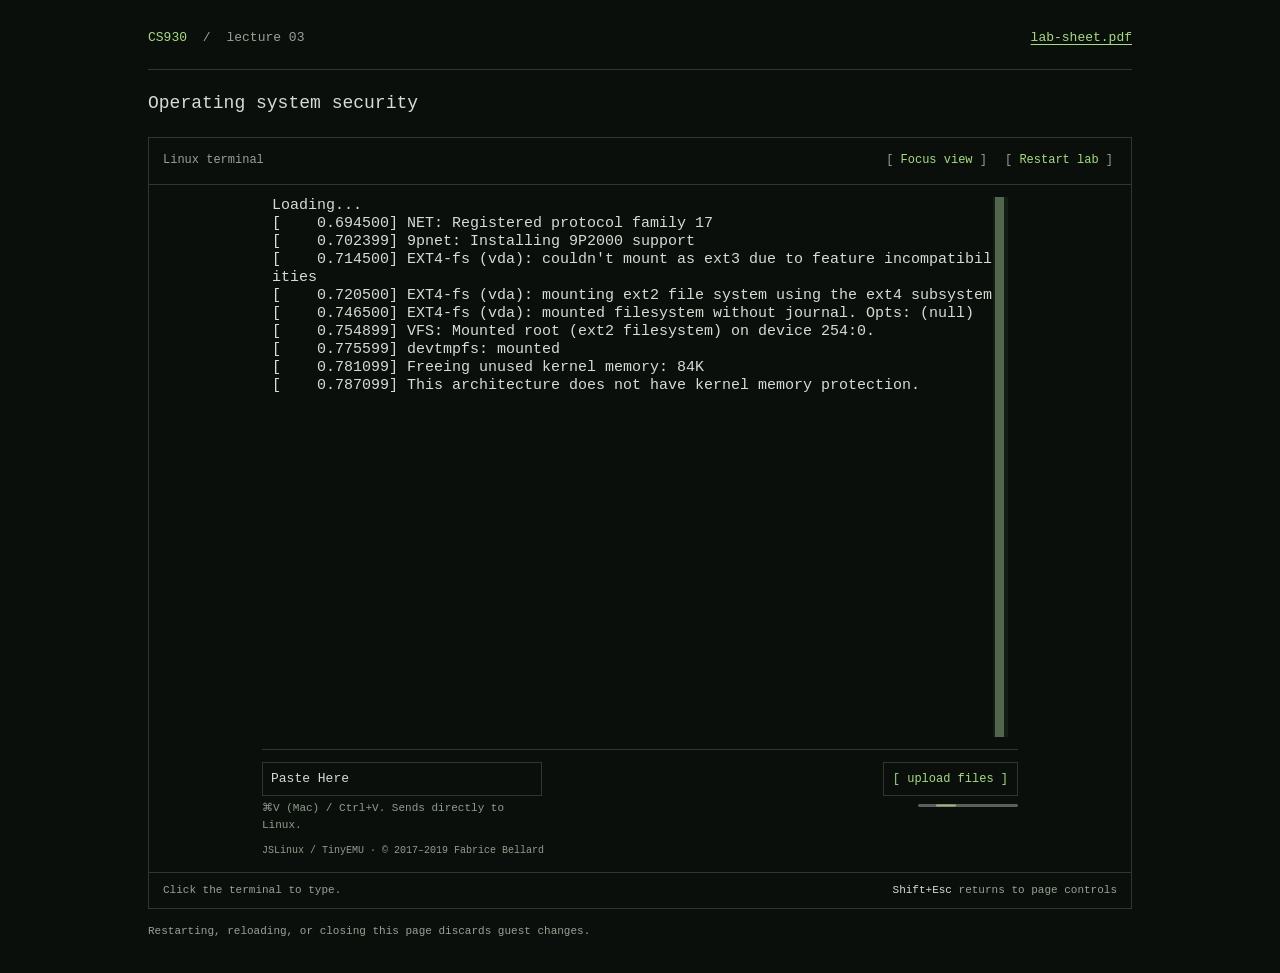
==== labs/lecture-03/index.html @ 2879a1a5 "update" ====
<!doctype html>
<html lang="en">
<head>
  <meta charset="utf-8">
  <meta name="viewport" content="width=device-width, initial-scale=1">
  <meta name="theme-color" content="#0b0f0c">
  <title>CS930 / Lecture 03 lab</title>
  <link rel="stylesheet" href="assets/lab-11d34b2236f4.css">
</head>
<body>
  <a class="skip-link" href="#terminal">Skip to terminal</a>
  <div class="page-shell">
    <header class="site-header">
      <p class="course-id"><strong>CS930</strong> <span aria-hidden="true">/</span> lecture 03</p>
      <nav aria-label="Lab materials">
        <a href="lab-sheet.pdf" target="_blank" rel="noopener">lab-sheet.pdf</a>
      </nav>
    </header>

    <main>
      <div class="intro">
        <h1>Operating system security</h1>
      </div>

      <section id="terminal" class="terminal-panel" aria-labelledby="terminal-heading" tabindex="-1">
        <div class="terminal-toolbar">
          <h2 id="terminal-heading">Linux terminal</h2>
          <div class="terminal-actions">
            <button id="focus-view" type="button" aria-pressed="false" aria-controls="terminal"><span id="focus-label">Focus view</span></button>
            <button id="restart-lab" type="button">Restart lab</button>
          </div>
        </div>
        <noscript><p class="notice">Enable JavaScript to run Linux.</p></noscript>
        <div class="terminal-viewport" role="region" aria-label="Linux terminal; scroll sideways on a narrow screen" tabindex="0">
          <iframe id="lab-runtime" src="runtime/index.html?cpu=riscv64&amp;url=root-riscv64.cfg&amp;net_url=" title="Lecture 3 Linux guest terminal" height="780" allow="clipboard-read; clipboard-write"></iframe>
        </div>
        <div class="terminal-footer">
          <span>Click the terminal to type.</span>
          <span><kbd>Shift+Esc</kbd> returns to page controls</span>
        </div>
        <p id="runtime-status" class="sr-only" role="status" aria-live="polite"></p>
      </section>

      <p class="session-note">Restarting, reloading, or closing this page discards guest changes.</p>
    </main>
  </div>

  <script src="assets/lab-5c6af9583233.js"></script>
</body>
</html>
---- labs/lecture-03/assets/lab-11d34b2236f4.css ----
:root{color-scheme:dark;--bg: #0b0f0c;--ink: #d3ddd2;--muted: #96a394;--accent: #a5de78;--line: #2b392e;--mono: ui-monospace, "SFMono-Regular", Consolas, "Liberation Mono", monospace}*{box-sizing:border-box}body{margin:0;background:var(--bg);color:var(--ink);font:13px/1.6 var(--mono)}a{color:var(--accent);text-underline-offset:3px}a:hover{color:#d5f9b8}button,input,textarea{font:inherit}button{cursor:pointer}p,h1,h2{margin:0}:focus-visible{outline:2px solid var(--accent);outline-offset:4px}::selection{color:var(--bg);background:var(--accent)}.page-shell{max-width:1040px;margin:0 auto;padding:24px 28px}.site-header{display:flex;justify-content:space-between;align-items:center;flex-wrap:wrap;gap:12px 24px;padding-bottom:16px;border-bottom:1px solid var(--line)}.course-id{color:var(--muted)}.course-id strong{color:var(--accent);font-weight:500}.course-id>span{margin:0 8px;color:var(--muted)}nav{display:flex;align-items:center;gap:24px}nav a{display:inline-block;padding:4px 0}.intro{padding:20px 0}h1{font-size:18px;line-height:1.5;font-weight:500}code,kbd{font:inherit;color:var(--ink)}kbd{white-space:nowrap}.terminal-panel{min-width:0;border:1px solid var(--line);scroll-margin-top:16px}.terminal-toolbar{display:flex;justify-content:space-between;align-items:center;flex-wrap:wrap;gap:4px 16px;padding:5px 14px;border-bottom:1px solid var(--line)}.terminal-toolbar h2{font-size:12px;font-weight:400;color:var(--muted)}.terminal-actions{display:flex;flex-wrap:wrap;gap:2px 10px}.terminal-actions button{min-height:36px;padding:5px 4px;border:0;border-radius:0;background:transparent;color:var(--accent);font-size:12px}.terminal-actions button:before{content:"[ ";color:var(--muted)}.terminal-actions button:after{content:" ]";color:var(--muted)}.terminal-actions button:hover,.terminal-actions button[aria-pressed=true]{color:#e2ffd0;text-decoration:underline;text-underline-offset:3px}.terminal-viewport{overflow-x:auto;scrollbar-color:#52684f var(--bg);scrollbar-width:thin}#lab-runtime{display:block;width:100%;min-width:780px;height:780px;border:0;background:var(--bg)}.terminal-footer{display:flex;flex-wrap:wrap;justify-content:space-between;gap:5px 20px;border-top:1px solid var(--line);padding:9px 14px;color:var(--muted);font-size:11px}.session-note{margin:14px 0 8px;color:var(--muted);font-size:11px}.notice{padding:14px;color:var(--accent)}.sr-only{position:absolute;width:1px;height:1px;padding:0;margin:-1px;overflow:hidden;clip-path:inset(50%);white-space:nowrap;border:0}.skip-link{position:fixed;top:-80px;left:16px;z-index:10;padding:10px 14px;border:1px solid var(--accent);background:var(--bg)}.skip-link:focus{top:12px}.is-focused .site-header,.is-focused .intro,.is-focused .session-note{display:none}.is-focused .page-shell{max-width:1280px;padding-top:16px}@media(max-width:600px){.page-shell{padding:16px 12px}.site-header{gap:8px 20px;padding-bottom:12px}nav{gap:18px}.intro{padding:16px 0}h1{font-size:16px}.terminal-toolbar{padding:5px 10px}.terminal-actions{gap:2px 4px}.terminal-footer{padding:9px 10px}}@media(forced-colors:active){.terminal-panel,.terminal-toolbar,.terminal-footer{border-color:CanvasText}.terminal-actions button{color:ButtonText}}@media print{@page{size:A4;margin:17mm}body{color:#000;background:#fff}.page-shell{padding:0}.terminal-panel,.site-header,.session-note,.skip-link{display:none}.intro:after{display:block;margin-top:16px;content:"Print the separate lab-sheet.pdf for tasks and commands."}}
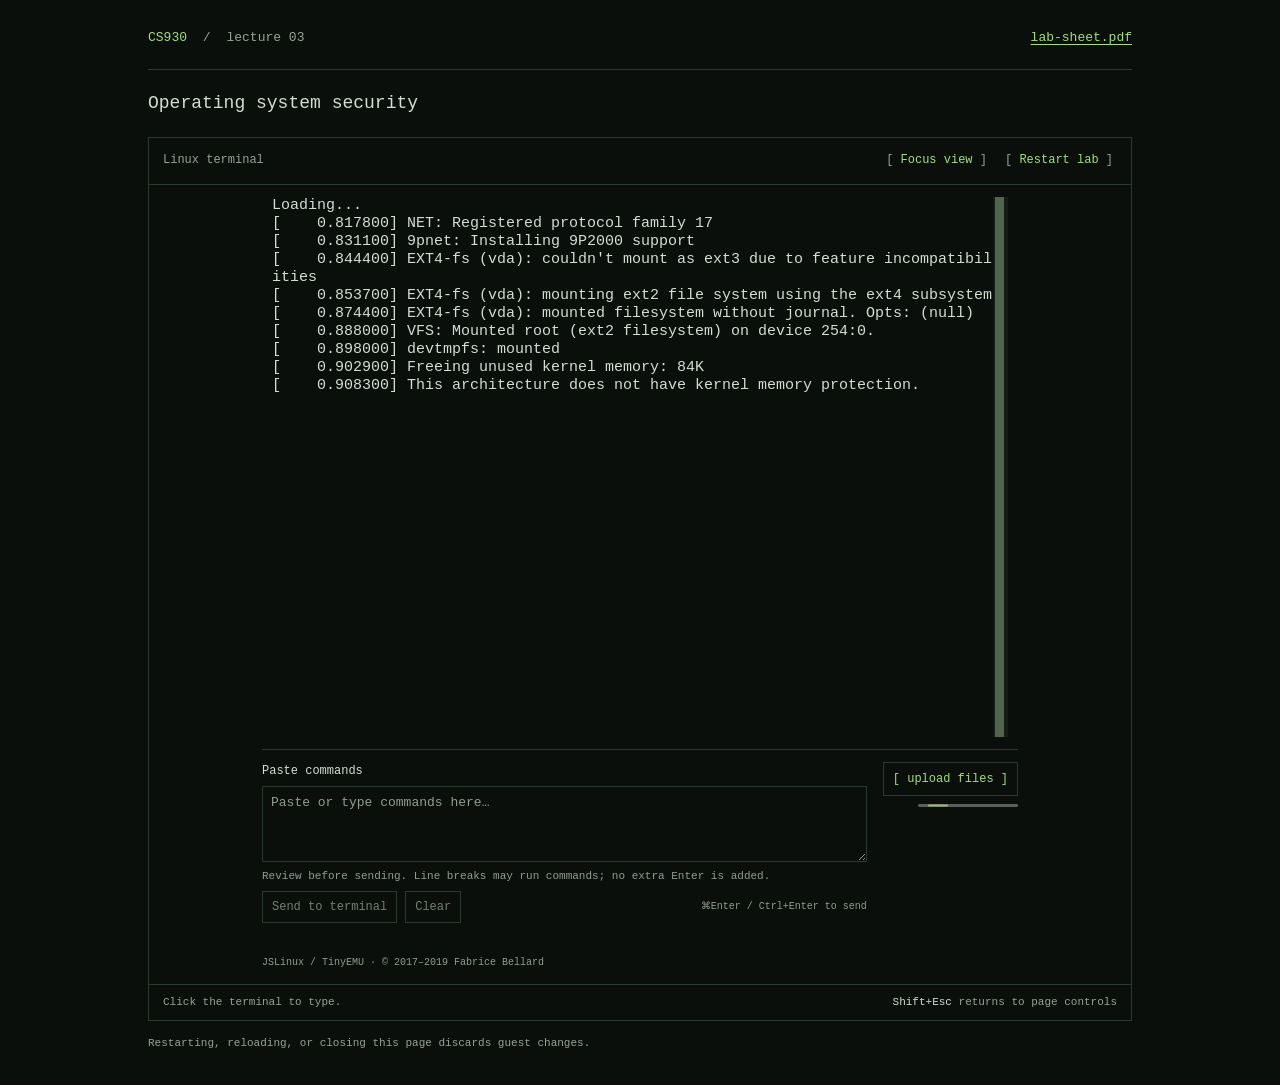
==== commit ffc2aead: "update" ====
--- a/labs/lecture-03/index.html
+++ b/labs/lecture-03/index.html
@@ -45,6 +45,6 @@
     </main>
   </div>
 
-  <script src="assets/lab-5c6af9583233.js"></script>
+  <script src="assets/lab-88aa4dd5ffe0.js"></script>
 </body>
 </html>
